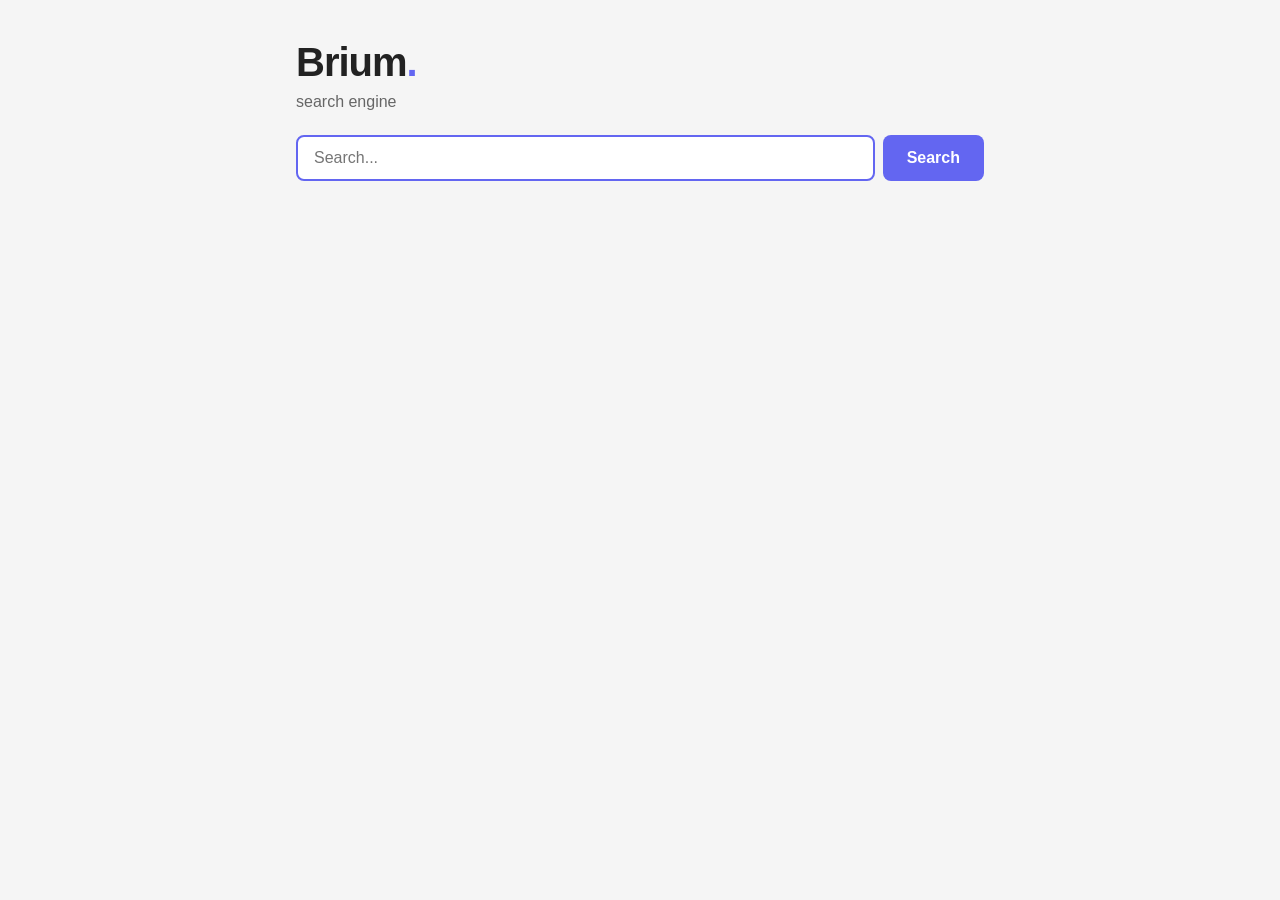
==== brium/api/static/index.html @ 6db6b261 "add search UI at /" ====
<!DOCTYPE html>
<html lang="en">
<head>
<meta charset="UTF-8">
<meta name="viewport" content="width=device-width, initial-scale=1">
<title>Brium Search</title>
<style>
  * { margin: 0; padding: 0; box-sizing: border-box; }
  body { font-family: -apple-system, BlinkMacSystemFont, 'Segoe UI', Roboto, sans-serif; background: #f5f5f5; color: #222; }
  .container { max-width: 720px; margin: 0 auto; padding: 40px 16px; }
  .logo { font-size: 2.5rem; font-weight: 700; letter-spacing: -1px; margin-bottom: 8px; }
  .logo span { color: #6366f1; }
  .sub { color: #666; margin-bottom: 24px; }
  form { display: flex; gap: 8px; margin-bottom: 32px; }
  input[type=text] { flex: 1; padding: 12px 16px; font-size: 1rem; border: 2px solid #ddd; border-radius: 8px; outline: none; }
  input[type=text]:focus { border-color: #6366f1; }
  button { padding: 12px 24px; font-size: 1rem; background: #6366f1; color: #fff; border: none; border-radius: 8px; cursor: pointer; font-weight: 600; }
  button:hover { background: #4f46e5; }
  .stats { font-size: 0.85rem; color: #888; margin-bottom: 16px; }
  .result { background: #fff; padding: 16px; border-radius: 8px; margin-bottom: 12px; box-shadow: 0 1px 3px rgba(0,0,0,.08); }
  .result .title { font-size: 1.05rem; font-weight: 600; color: #6366f1; }
  .result .url { font-size: 0.8rem; color: #16a34a; margin: 2px 0 4px; }
  .result .score { font-size: 0.75rem; color: #999; }
  .empty { text-align: center; padding: 40px; color: #999; }
  .error { color: #dc2626; text-align: center; padding: 20px; }
</style>
</head>
<body>
<div class="container">
  <div class="logo">Brium<span>.</span></div>
  <div class="sub">search engine</div>
  <form id="searchForm">
    <input type="text" id="q" name="q" placeholder="Search..." autofocus>
    <button type="submit">Search</button>
  </form>
  <div id="stats" class="stats"></div>
  <div id="results"></div>
</div>
<script>
const form = document.getElementById('searchForm');
const qInput = document.getElementById('q');
const resultsDiv = document.getElementById('results');
const statsDiv = document.getElementById('stats');

form.addEventListener('submit', async (e) => {
  e.preventDefault();
  const q = qInput.value.trim();
  if (!q) return;
  resultsDiv.innerHTML = '<div class="empty">Searching...</div>';
  statsDiv.textContent = '';
  try {
    const res = await fetch(`/search?q=${encodeURIComponent(q)}&top_k=20`);
    const data = await res.json();
    if (!res.ok) { resultsDiv.innerHTML = `<div class="error">${data.error || 'Error'}</div>`; return; }
    if (data.results.length === 0) {
      resultsDiv.innerHTML = '<div class="empty">No results found</div>';
      statsDiv.textContent = '0 results';
      return;
    }
    statsDiv.textContent = `${data.total} results for "${data.query}"`;
    resultsDiv.innerHTML = data.results.map(r => `
      <div class="result">
        <div class="title"><a href="${r.url}" target="_blank">${r.title || r.url}</a></div>
        <div class="url">${r.url}</div>
        <div class="score">score: ${r.score.toFixed(4)}</div>
      </div>
    `).join('');
  } catch (err) {
    resultsDiv.innerHTML = `<div class="error">Request failed: ${err.message}</div>`;
  }
});

// Run initial query from URL param
const urlParams = new URLSearchParams(window.location.search);
const initialQ = urlParams.get('q');
if (initialQ) { qInput.value = initialQ; form.dispatchEvent(new Event('submit')); }
</script>
</body>
</html>
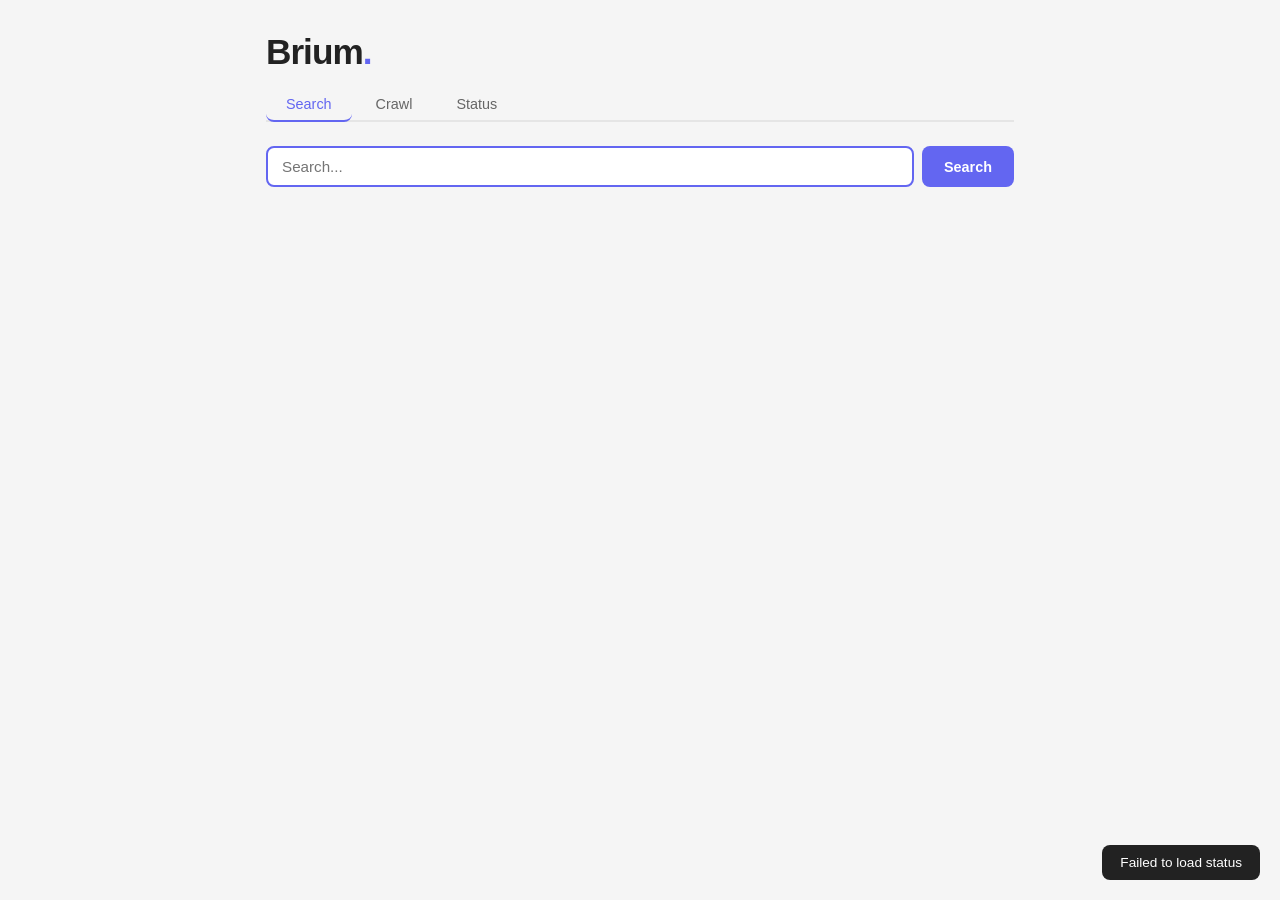
==== commit a9f034ed: "complete UI: search + crawl + status tabs, fix sqlite thread safety" ====
--- a/brium/api/static/index.html
+++ b/brium/api/static/index.html
@@ -7,73 +7,183 @@
 <style>
   * { margin: 0; padding: 0; box-sizing: border-box; }
   body { font-family: -apple-system, BlinkMacSystemFont, 'Segoe UI', Roboto, sans-serif; background: #f5f5f5; color: #222; }
-  .container { max-width: 720px; margin: 0 auto; padding: 40px 16px; }
-  .logo { font-size: 2.5rem; font-weight: 700; letter-spacing: -1px; margin-bottom: 8px; }
+  .container { max-width: 780px; margin: 0 auto; padding: 32px 16px; }
+  .logo { font-size: 2.2rem; font-weight: 700; letter-spacing: -1px; }
   .logo span { color: #6366f1; }
-  .sub { color: #666; margin-bottom: 24px; }
-  form { display: flex; gap: 8px; margin-bottom: 32px; }
-  input[type=text] { flex: 1; padding: 12px 16px; font-size: 1rem; border: 2px solid #ddd; border-radius: 8px; outline: none; }
-  input[type=text]:focus { border-color: #6366f1; }
-  button { padding: 12px 24px; font-size: 1rem; background: #6366f1; color: #fff; border: none; border-radius: 8px; cursor: pointer; font-weight: 600; }
+  .tabs { display: flex; gap: 4px; margin: 16px 0 24px; border-bottom: 2px solid #e5e5e5; }
+  .tab { padding: 8px 20px; cursor: pointer; border: none; background: none; font-size: 0.9rem; color: #666; border-bottom: 2px solid transparent; margin-bottom: -2px; font-weight: 500; }
+  .tab.active { color: #6366f1; border-bottom-color: #6366f1; }
+  .panel { display: none; }
+  .panel.active { display: block; }
+  input[type=text], input[type=number] { width: 100%; padding: 10px 14px; font-size: 0.95rem; border: 2px solid #ddd; border-radius: 8px; outline: none; }
+  input[type=text]:focus, input[type=number]:focus { border-color: #6366f1; }
+  button { padding: 10px 22px; font-size: 0.9rem; background: #6366f1; color: #fff; border: none; border-radius: 8px; cursor: pointer; font-weight: 600; }
   button:hover { background: #4f46e5; }
-  .stats { font-size: 0.85rem; color: #888; margin-bottom: 16px; }
-  .result { background: #fff; padding: 16px; border-radius: 8px; margin-bottom: 12px; box-shadow: 0 1px 3px rgba(0,0,0,.08); }
-  .result .title { font-size: 1.05rem; font-weight: 600; color: #6366f1; }
+  button:disabled { opacity: .5; cursor: not-allowed; }
+  .search-row { display: flex; gap: 8px; }
+  .search-row input { flex: 1; }
+  .stats { font-size: 0.85rem; color: #888; margin-bottom: 12px; }
+  .result { background: #fff; padding: 14px 16px; border-radius: 8px; margin-bottom: 10px; box-shadow: 0 1px 3px rgba(0,0,0,.07); }
+  .result .title { font-size: 1rem; font-weight: 600; color: #6366f1; }
   .result .url { font-size: 0.8rem; color: #16a34a; margin: 2px 0 4px; }
   .result .score { font-size: 0.75rem; color: #999; }
-  .empty { text-align: center; padding: 40px; color: #999; }
+  .empty, .info { text-align: center; padding: 40px 20px; color: #999; }
   .error { color: #dc2626; text-align: center; padding: 20px; }
+  .card { background: #fff; padding: 20px; border-radius: 10px; box-shadow: 0 1px 3px rgba(0,0,0,.07); margin-bottom: 16px; }
+  .card h3 { font-size: 1rem; margin-bottom: 12px; color: #444; }
+  .card label { display: block; font-size: 0.85rem; color: #666; margin-bottom: 4px; }
+  .card .field { margin-bottom: 12px; }
+  .stat-grid { display: grid; grid-template-columns: 1fr 1fr; gap: 12px; }
+  .stat-box { background: #f8f8ff; padding: 14px; border-radius: 8px; text-align: center; }
+  .stat-box .val { font-size: 1.6rem; font-weight: 700; color: #6366f1; }
+  .stat-box .label { font-size: 0.8rem; color: #888; margin-top: 2px; }
+  .toast { position: fixed; bottom: 20px; right: 20px; background: #222; color: #fff; padding: 10px 18px; border-radius: 8px; font-size: 0.85rem; opacity: 0; transition: opacity .3s; pointer-events: none; }
+  .toast.show { opacity: 1; }
+  .crawl-progress { margin-top: 10px; font-size: 0.85rem; color: #666; }
+  .crawl-progress .bar { height: 6px; background: #e5e5e5; border-radius: 3px; margin-top: 6px; overflow: hidden; }
+  .crawl-progress .bar-fill { height: 100%; background: #6366f1; border-radius: 3px; width: 0%; transition: width .5s; }
 </style>
 </head>
 <body>
 <div class="container">
   <div class="logo">Brium<span>.</span></div>
-  <div class="sub">search engine</div>
-  <form id="searchForm">
-    <input type="text" id="q" name="q" placeholder="Search..." autofocus>
-    <button type="submit">Search</button>
-  </form>
-  <div id="stats" class="stats"></div>
-  <div id="results"></div>
+
+  <div class="tabs">
+    <button class="tab active" data-panel="search">Search</button>
+    <button class="tab" data-panel="crawl">Crawl</button>
+    <button class="tab" data-panel="status">Status</button>
+  </div>
+
+  <div id="panel-search" class="panel active">
+    <form id="searchForm" class="search-row">
+      <input type="text" id="q" placeholder="Search..." autofocus>
+      <button type="submit">Search</button>
+    </form>
+    <div id="stats" class="stats"></div>
+    <div id="results"></div>
+  </div>
+
+  <div id="panel-crawl" class="panel">
+    <div class="card">
+      <h3>Start a Crawl</h3>
+      <div class="field">
+        <label>Seed URLs (one per line)</label>
+        <textarea id="seeds" rows="4" style="width:100%;padding:10px 14px;font-size:.9rem;border:2px solid #ddd;border-radius:8px;outline:none;resize:vertical;font-family:inherit">https://example.com</textarea>
+      </div>
+      <div class="field">
+        <label>Max pages</label>
+        <input type="number" id="maxPages" value="50" min="1" style="width:120px">
+      </div>
+      <button id="crawlBtn">Start Crawl</button>
+      <div id="crawlProgress" class="crawl-progress" style="display:none">
+        <div id="crawlStatus">Crawling...</div>
+        <div class="bar"><div id="crawlBar" class="bar-fill"></div></div>
+      </div>
+    </div>
+  </div>
+
+  <div id="panel-status" class="panel">
+    <div class="card">
+      <div class="stat-grid">
+        <div class="stat-box"><div class="val" id="statDocs">0</div><div class="label">Docs Indexed</div></div>
+        <div class="stat-box"><div class="val" id="statTerms">0</div><div class="label">Total Tokens</div></div>
+        <div class="stat-box"><div class="val" id="statCrawl">Idle</div><div class="label">Crawl Status</div></div>
+        <div class="stat-box"><div class="val" id="statPages">0</div><div class="label">Pages Crawled</div></div>
+      </div>
+      <button id="refreshStatus" style="margin-top:14px;width:100%">Refresh</button>
+    </div>
+  </div>
 </div>
+<div id="toast" class="toast"></div>
+
 <script>
-const form = document.getElementById('searchForm');
-const qInput = document.getElementById('q');
-const resultsDiv = document.getElementById('results');
-const statsDiv = document.getElementById('stats');
+// --- Tab switching ---
+document.querySelectorAll('.tab').forEach(tab => {
+  tab.addEventListener('click', () => {
+    document.querySelectorAll('.tab').forEach(t => t.classList.remove('active'));
+    document.querySelectorAll('.panel').forEach(p => p.classList.remove('active'));
+    tab.classList.add('active');
+    document.getElementById('panel-' + tab.dataset.panel).classList.add('active');
+  });
+});
 
-form.addEventListener('submit', async (e) => {
+// --- Toast ---
+function toast(msg) {
+  const el = document.getElementById('toast');
+  el.textContent = msg; el.classList.add('show');
+  setTimeout(() => el.classList.remove('show'), 3000);
+}
+
+// --- Search ---
+document.getElementById('searchForm').addEventListener('submit', async (e) => {
   e.preventDefault();
-  const q = qInput.value.trim();
+  const q = document.getElementById('q').value.trim();
   if (!q) return;
-  resultsDiv.innerHTML = '<div class="empty">Searching...</div>';
+  const resDiv = document.getElementById('results');
+  const statsDiv = document.getElementById('stats');
+  resDiv.innerHTML = '<div class="empty">Searching...</div>';
   statsDiv.textContent = '';
   try {
     const res = await fetch(`/search?q=${encodeURIComponent(q)}&top_k=20`);
     const data = await res.json();
-    if (!res.ok) { resultsDiv.innerHTML = `<div class="error">${data.error || 'Error'}</div>`; return; }
-    if (data.results.length === 0) {
-      resultsDiv.innerHTML = '<div class="empty">No results found</div>';
-      statsDiv.textContent = '0 results';
-      return;
-    }
+    if (!res.ok) { resDiv.innerHTML = `<div class="error">${data.error || 'Error'}</div>`; return; }
+    if (data.results.length === 0) { resDiv.innerHTML = '<div class="empty">No results</div>'; statsDiv.textContent = '0 results'; return; }
     statsDiv.textContent = `${data.total} results for "${data.query}"`;
-    resultsDiv.innerHTML = data.results.map(r => `
-      <div class="result">
-        <div class="title"><a href="${r.url}" target="_blank">${r.title || r.url}</a></div>
-        <div class="url">${r.url}</div>
-        <div class="score">score: ${r.score.toFixed(4)}</div>
-      </div>
-    `).join('');
-  } catch (err) {
-    resultsDiv.innerHTML = `<div class="error">Request failed: ${err.message}</div>`;
-  }
+    resDiv.innerHTML = data.results.map(r =>
+      `<div class="result"><div class="title"><a href="${r.url}" target="_blank">${r.title || r.url}</a></div><div class="url">${r.url}</div><div class="score">score: ${r.score.toFixed(4)}</div></div>`
+    ).join('');
+  } catch (err) { resDiv.innerHTML = `<div class="error">Request failed: ${err.message}</div>`; }
 });
 
-// Run initial query from URL param
+// --- Crawl ---
+document.getElementById('crawlBtn').addEventListener('click', async () => {
+  const seeds = document.getElementById('seeds').value.trim().split('\n').filter(Boolean);
+  const maxPages = parseInt(document.getElementById('maxPages').value) || 50;
+  const btn = document.getElementById('crawlBtn');
+  const prog = document.getElementById('crawlProgress');
+  const statusEl = document.getElementById('crawlStatus');
+  const bar = document.getElementById('crawlBar');
+  btn.disabled = true; prog.style.display = 'block'; statusEl.textContent = 'Starting crawl...'; bar.style.width = '0%';
+  try {
+    const res = await fetch('/crawl', { method: 'POST', headers: {'Content-Type':'application/json'}, body: JSON.stringify({ seeds, max_pages: maxPages }) });
+    const data = await res.json();
+    if (!res.ok) { toast('Crawl error: ' + (data.error || '')); btn.disabled = false; return; }
+    toast('Crawl started');
+    // Poll status
+    const poll = setInterval(async () => {
+      const sr = await fetch('/status');
+      const s = await sr.json();
+      const pct = maxPages > 0 ? Math.min(100, (s.crawl_pages / maxPages) * 100) : 0;
+      bar.style.width = pct + '%';
+      statusEl.textContent = s.crawl_running ? `Crawling... ${s.crawl_pages} pages` : `Done — ${s.crawl_pages} pages`;
+      if (!s.crawl_running) { clearInterval(poll); btn.disabled = false; prog.style.display = 'none'; toast('Crawl finished'); }
+    }, 2000);
+  } catch (err) { toast('Crawl failed: ' + err.message); btn.disabled = false; }
+});
+
+// --- Status ---
+async function refreshStatus() {
+  try {
+    const res = await fetch('/status');
+    const data = await res.json();
+    document.getElementById('statDocs').textContent = data.docs_indexed;
+    document.getElementById('statTerms').textContent = data.total_terms < 1000 ? data.total_terms : (data.total_terms/1000).toFixed(1) + 'k';
+    document.getElementById('statCrawl').textContent = data.crawl_running ? 'Running' : 'Idle';
+    document.getElementById('statPages').textContent = data.crawl_pages;
+  } catch { toast('Failed to load status'); }
+}
+document.getElementById('refreshStatus').addEventListener('click', refreshStatus);
+
+// Auto-refresh status on tab switch
+document.querySelector('[data-panel="status"]').addEventListener('click', refreshStatus);
+
+// Initial query from URL
 const urlParams = new URLSearchParams(window.location.search);
 const initialQ = urlParams.get('q');
-if (initialQ) { qInput.value = initialQ; form.dispatchEvent(new Event('submit')); }
+if (initialQ) { document.getElementById('q').value = initialQ; document.getElementById('searchForm').dispatchEvent(new Event('submit')); }
+
+// Load status on first visit
+setTimeout(refreshStatus, 500);
 </script>
 </body>
 </html>
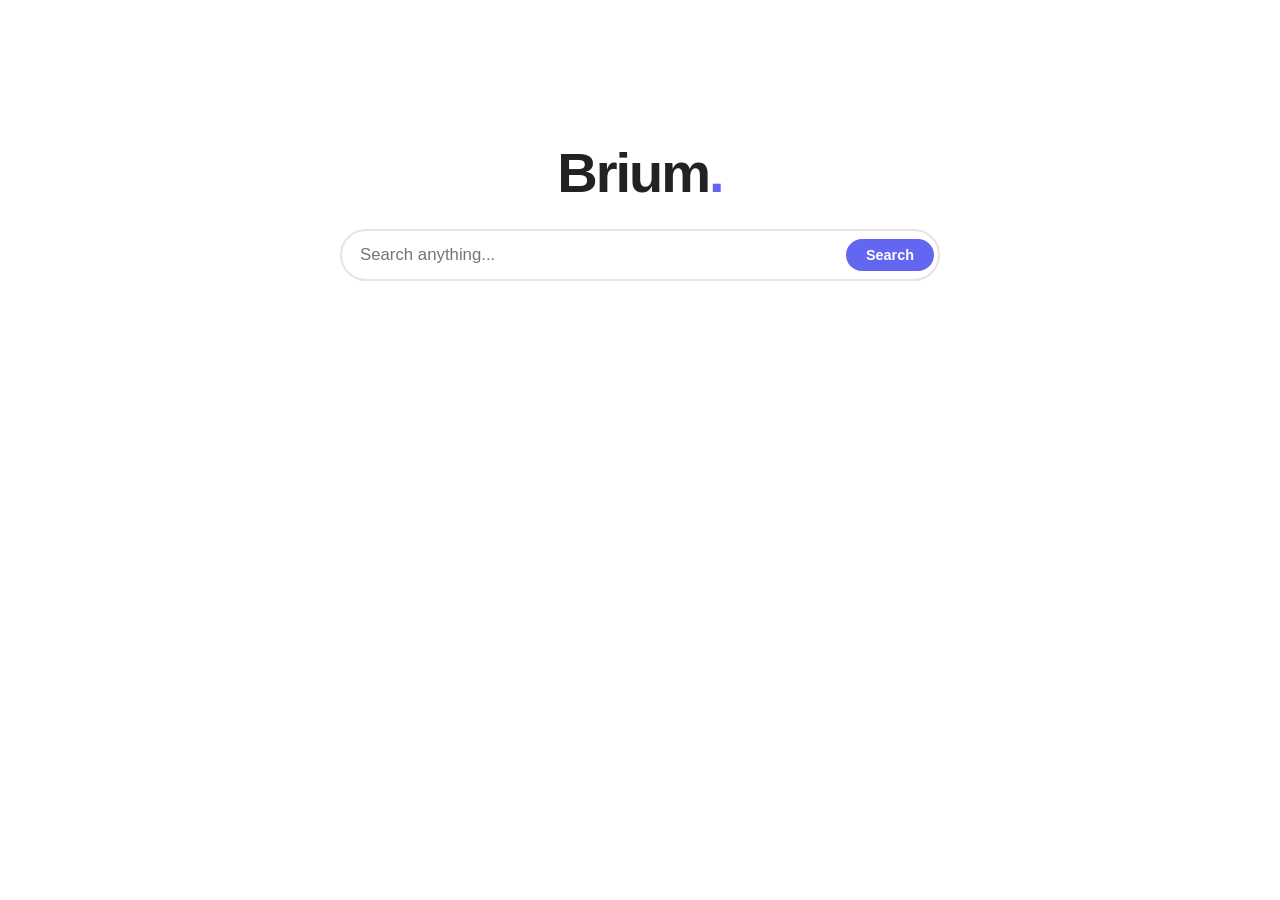
==== commit ead93d19: "phase1: auto-crawl on miss, BM25+title+authority+freshness ranking, minimal UI" ====
--- a/brium/api/static/index.html
+++ b/brium/api/static/index.html
@@ -3,187 +3,105 @@
 <head>
 <meta charset="UTF-8">
 <meta name="viewport" content="width=device-width, initial-scale=1">
-<title>Brium Search</title>
+<title>Brium</title>
 <style>
   * { margin: 0; padding: 0; box-sizing: border-box; }
-  body { font-family: -apple-system, BlinkMacSystemFont, 'Segoe UI', Roboto, sans-serif; background: #f5f5f5; color: #222; }
-  .container { max-width: 780px; margin: 0 auto; padding: 32px 16px; }
-  .logo { font-size: 2.2rem; font-weight: 700; letter-spacing: -1px; }
+  body { font-family: -apple-system, BlinkMacSystemFont, 'Segoe UI', Roboto, sans-serif; background: #fff; color: #222; }
+  .hero { text-align: center; padding: 140px 16px 40px; transition: padding .3s; }
+  .hero.has-results { padding: 40px 16px 20px; }
+  .logo { font-size: 3.5rem; font-weight: 700; letter-spacing: -2px; }
   .logo span { color: #6366f1; }
-  .tabs { display: flex; gap: 4px; margin: 16px 0 24px; border-bottom: 2px solid #e5e5e5; }
-  .tab { padding: 8px 20px; cursor: pointer; border: none; background: none; font-size: 0.9rem; color: #666; border-bottom: 2px solid transparent; margin-bottom: -2px; font-weight: 500; }
-  .tab.active { color: #6366f1; border-bottom-color: #6366f1; }
-  .panel { display: none; }
-  .panel.active { display: block; }
-  input[type=text], input[type=number] { width: 100%; padding: 10px 14px; font-size: 0.95rem; border: 2px solid #ddd; border-radius: 8px; outline: none; }
-  input[type=text]:focus, input[type=number]:focus { border-color: #6366f1; }
-  button { padding: 10px 22px; font-size: 0.9rem; background: #6366f1; color: #fff; border: none; border-radius: 8px; cursor: pointer; font-weight: 600; }
-  button:hover { background: #4f46e5; }
-  button:disabled { opacity: .5; cursor: not-allowed; }
-  .search-row { display: flex; gap: 8px; }
-  .search-row input { flex: 1; }
-  .stats { font-size: 0.85rem; color: #888; margin-bottom: 12px; }
-  .result { background: #fff; padding: 14px 16px; border-radius: 8px; margin-bottom: 10px; box-shadow: 0 1px 3px rgba(0,0,0,.07); }
-  .result .title { font-size: 1rem; font-weight: 600; color: #6366f1; }
-  .result .url { font-size: 0.8rem; color: #16a34a; margin: 2px 0 4px; }
-  .result .score { font-size: 0.75rem; color: #999; }
-  .empty, .info { text-align: center; padding: 40px 20px; color: #999; }
-  .error { color: #dc2626; text-align: center; padding: 20px; }
-  .card { background: #fff; padding: 20px; border-radius: 10px; box-shadow: 0 1px 3px rgba(0,0,0,.07); margin-bottom: 16px; }
-  .card h3 { font-size: 1rem; margin-bottom: 12px; color: #444; }
-  .card label { display: block; font-size: 0.85rem; color: #666; margin-bottom: 4px; }
-  .card .field { margin-bottom: 12px; }
-  .stat-grid { display: grid; grid-template-columns: 1fr 1fr; gap: 12px; }
-  .stat-box { background: #f8f8ff; padding: 14px; border-radius: 8px; text-align: center; }
-  .stat-box .val { font-size: 1.6rem; font-weight: 700; color: #6366f1; }
-  .stat-box .label { font-size: 0.8rem; color: #888; margin-top: 2px; }
-  .toast { position: fixed; bottom: 20px; right: 20px; background: #222; color: #fff; padding: 10px 18px; border-radius: 8px; font-size: 0.85rem; opacity: 0; transition: opacity .3s; pointer-events: none; }
-  .toast.show { opacity: 1; }
-  .crawl-progress { margin-top: 10px; font-size: 0.85rem; color: #666; }
-  .crawl-progress .bar { height: 6px; background: #e5e5e5; border-radius: 3px; margin-top: 6px; overflow: hidden; }
-  .crawl-progress .bar-fill { height: 100%; background: #6366f1; border-radius: 3px; width: 0%; transition: width .5s; }
+  .search-wrap { max-width: 600px; margin: 24px auto 0; position: relative; }
+  .search-wrap input { width: 100%; padding: 14px 18px; font-size: 1.05rem; border: 2px solid #e5e5e5; border-radius: 28px; outline: none; transition: box-shadow .2s; }
+  .search-wrap input:focus { border-color: #6366f1; box-shadow: 0 1px 6px rgba(99,102,241,.2); }
+  .search-wrap button { position: absolute; right: 6px; top: 50%; transform: translateY(-50%); padding: 8px 20px; background: #6366f1; color: #fff; border: none; border-radius: 24px; cursor: pointer; font-weight: 600; font-size: .9rem; }
+  .search-wrap button:hover { background: #4f46e5; }
+  .results { max-width: 680px; margin: 0 auto; padding: 0 16px 40px; }
+  .result { padding: 16px 0; border-bottom: 1px solid #f0f0f0; }
+  .result .url { font-size: .82rem; color: #16a34a; margin-bottom: 2px; }
+  .result .title { font-size: 1.05rem; font-weight: 500; }
+  .result .title a { color: #6366f1; text-decoration: none; }
+  .result .title a:hover { text-decoration: underline; }
+  .result .snippet { font-size: .88rem; color: #555; margin-top: 4px; line-height: 1.4; }
+  .result .meta { font-size: .75rem; color: #999; margin-top: 4px; }
+  .empty { text-align: center; padding: 60px 16px; color: #999; font-size: .95rem; }
+  .empty .hint { font-size: .82rem; margin-top: 8px; color: #bbb; }
+  .crawling { position: fixed; bottom: 16px; left: 50%; transform: translateX(-50%); background: #f0f0ff; color: #6366f1; padding: 8px 18px; border-radius: 20px; font-size: .82rem; font-weight: 500; display: none; }
 </style>
 </head>
 <body>
-<div class="container">
+<div class="hero" id="hero">
   <div class="logo">Brium<span>.</span></div>
-
-  <div class="tabs">
-    <button class="tab active" data-panel="search">Search</button>
-    <button class="tab" data-panel="crawl">Crawl</button>
-    <button class="tab" data-panel="status">Status</button>
-  </div>
-
-  <div id="panel-search" class="panel active">
-    <form id="searchForm" class="search-row">
-      <input type="text" id="q" placeholder="Search..." autofocus>
+  <div class="search-wrap">
+    <form id="f" autocomplete="off">
+      <input type="text" id="q" name="q" placeholder="Search anything...">
       <button type="submit">Search</button>
     </form>
-    <div id="stats" class="stats"></div>
-    <div id="results"></div>
-  </div>
-
-  <div id="panel-crawl" class="panel">
-    <div class="card">
-      <h3>Start a Crawl</h3>
-      <div class="field">
-        <label>Seed URLs (one per line)</label>
-        <textarea id="seeds" rows="4" style="width:100%;padding:10px 14px;font-size:.9rem;border:2px solid #ddd;border-radius:8px;outline:none;resize:vertical;font-family:inherit">https://example.com</textarea>
-      </div>
-      <div class="field">
-        <label>Max pages</label>
-        <input type="number" id="maxPages" value="50" min="1" style="width:120px">
-      </div>
-      <button id="crawlBtn">Start Crawl</button>
-      <div id="crawlProgress" class="crawl-progress" style="display:none">
-        <div id="crawlStatus">Crawling...</div>
-        <div class="bar"><div id="crawlBar" class="bar-fill"></div></div>
-      </div>
-    </div>
-  </div>
-
-  <div id="panel-status" class="panel">
-    <div class="card">
-      <div class="stat-grid">
-        <div class="stat-box"><div class="val" id="statDocs">0</div><div class="label">Docs Indexed</div></div>
-        <div class="stat-box"><div class="val" id="statTerms">0</div><div class="label">Total Tokens</div></div>
-        <div class="stat-box"><div class="val" id="statCrawl">Idle</div><div class="label">Crawl Status</div></div>
-        <div class="stat-box"><div class="val" id="statPages">0</div><div class="label">Pages Crawled</div></div>
-      </div>
-      <button id="refreshStatus" style="margin-top:14px;width:100%">Refresh</button>
-    </div>
   </div>
 </div>
-<div id="toast" class="toast"></div>
+<div class="results" id="results"></div>
+<div class="crawling" id="crawling">Crawling to find your answer…</div>
 
 <script>
-// --- Tab switching ---
-document.querySelectorAll('.tab').forEach(tab => {
-  tab.addEventListener('click', () => {
-    document.querySelectorAll('.tab').forEach(t => t.classList.remove('active'));
-    document.querySelectorAll('.panel').forEach(p => p.classList.remove('active'));
-    tab.classList.add('active');
-    document.getElementById('panel-' + tab.dataset.panel).classList.add('active');
-  });
+const f = document.getElementById('f');
+const q = document.getElementById('q');
+const r = document.getElementById('results');
+const hero = document.getElementById('hero');
+const crawling = document.getElementById('crawling');
+
+f.addEventListener('submit', async (e) => {
+  e.preventDefault();
+  const query = q.value.trim();
+  if (!query) return;
+  hero.classList.add('has-results');
+  r.innerHTML = '<div class="empty">Searching…</div>';
+  try {
+    const res = await fetch(`/search?q=${encodeURIComponent(query)}&top_k=20`);
+    const d = await res.json();
+    crawling.style.display = d.crawling ? 'block' : 'none';
+    if (!res.ok) { r.innerHTML = `<div class="empty">Error</div>`; return; }
+    if (d.results.length === 0) {
+      r.innerHTML = `<div class="empty">No results yet<div class="hint">Crawling the web for "${query}" — results will appear shortly</div></div>`;
+      _poll(query);
+      return;
+    }
+    r.innerHTML = d.results.map(item =>
+      `<div class="result">
+        <div class="url">${item.url}</div>
+        <div class="title"><a href="${item.url}" target="_blank">${item.title || item.url}</a></div>
+        <div class="snippet">${item.snippet || ''}</div>
+        <div class="meta">score ${item.score.toFixed(3)}</div>
+      </div>`
+    ).join('');
+    if (d.crawling) _poll(query);
+  } catch (err) { r.innerHTML = `<div class="empty">Request failed</div>`; }
 });
 
-// --- Toast ---
-function toast(msg) {
-  const el = document.getElementById('toast');
-  el.textContent = msg; el.classList.add('show');
-  setTimeout(() => el.classList.remove('show'), 3000);
+let pollTimer;
+function _poll(query) {
+  clearTimeout(pollTimer);
+  pollTimer = setTimeout(async () => {
+    const res = await fetch(`/search?q=${encodeURIComponent(query)}&top_k=20`);
+    const d = await res.json();
+    crawling.style.display = d.crawling ? 'block' : 'none';
+    if (d.results.length > 0) {
+      crawling.style.display = 'none';
+      r.innerHTML = d.results.map(item =>
+        `<div class="result">
+          <div class="url">${item.url}</div>
+          <div class="title"><a href="${item.url}" target="_blank">${item.title || item.url}</a></div>
+          <div class="meta">score ${item.score.toFixed(3)}</div>
+        </div>`
+      ).join('');
+      return;
+    }
+    _poll(query);
+  }, 3000);
 }
 
-// --- Search ---
-document.getElementById('searchForm').addEventListener('submit', async (e) => {
-  e.preventDefault();
-  const q = document.getElementById('q').value.trim();
-  if (!q) return;
-  const resDiv = document.getElementById('results');
-  const statsDiv = document.getElementById('stats');
-  resDiv.innerHTML = '<div class="empty">Searching...</div>';
-  statsDiv.textContent = '';
-  try {
-    const res = await fetch(`/search?q=${encodeURIComponent(q)}&top_k=20`);
-    const data = await res.json();
-    if (!res.ok) { resDiv.innerHTML = `<div class="error">${data.error || 'Error'}</div>`; return; }
-    if (data.results.length === 0) { resDiv.innerHTML = '<div class="empty">No results</div>'; statsDiv.textContent = '0 results'; return; }
-    statsDiv.textContent = `${data.total} results for "${data.query}"`;
-    resDiv.innerHTML = data.results.map(r =>
-      `<div class="result"><div class="title"><a href="${r.url}" target="_blank">${r.title || r.url}</a></div><div class="url">${r.url}</div><div class="score">score: ${r.score.toFixed(4)}</div></div>`
-    ).join('');
-  } catch (err) { resDiv.innerHTML = `<div class="error">Request failed: ${err.message}</div>`; }
-});
-
-// --- Crawl ---
-document.getElementById('crawlBtn').addEventListener('click', async () => {
-  const seeds = document.getElementById('seeds').value.trim().split('\n').filter(Boolean);
-  const maxPages = parseInt(document.getElementById('maxPages').value) || 50;
-  const btn = document.getElementById('crawlBtn');
-  const prog = document.getElementById('crawlProgress');
-  const statusEl = document.getElementById('crawlStatus');
-  const bar = document.getElementById('crawlBar');
-  btn.disabled = true; prog.style.display = 'block'; statusEl.textContent = 'Starting crawl...'; bar.style.width = '0%';
-  try {
-    const res = await fetch('/crawl', { method: 'POST', headers: {'Content-Type':'application/json'}, body: JSON.stringify({ seeds, max_pages: maxPages }) });
-    const data = await res.json();
-    if (!res.ok) { toast('Crawl error: ' + (data.error || '')); btn.disabled = false; return; }
-    toast('Crawl started');
-    // Poll status
-    const poll = setInterval(async () => {
-      const sr = await fetch('/status');
-      const s = await sr.json();
-      const pct = maxPages > 0 ? Math.min(100, (s.crawl_pages / maxPages) * 100) : 0;
-      bar.style.width = pct + '%';
-      statusEl.textContent = s.crawl_running ? `Crawling... ${s.crawl_pages} pages` : `Done — ${s.crawl_pages} pages`;
-      if (!s.crawl_running) { clearInterval(poll); btn.disabled = false; prog.style.display = 'none'; toast('Crawl finished'); }
-    }, 2000);
-  } catch (err) { toast('Crawl failed: ' + err.message); btn.disabled = false; }
-});
-
-// --- Status ---
-async function refreshStatus() {
-  try {
-    const res = await fetch('/status');
-    const data = await res.json();
-    document.getElementById('statDocs').textContent = data.docs_indexed;
-    document.getElementById('statTerms').textContent = data.total_terms < 1000 ? data.total_terms : (data.total_terms/1000).toFixed(1) + 'k';
-    document.getElementById('statCrawl').textContent = data.crawl_running ? 'Running' : 'Idle';
-    document.getElementById('statPages').textContent = data.crawl_pages;
-  } catch { toast('Failed to load status'); }
-}
-document.getElementById('refreshStatus').addEventListener('click', refreshStatus);
-
-// Auto-refresh status on tab switch
-document.querySelector('[data-panel="status"]').addEventListener('click', refreshStatus);
-
-// Initial query from URL
 const urlParams = new URLSearchParams(window.location.search);
 const initialQ = urlParams.get('q');
-if (initialQ) { document.getElementById('q').value = initialQ; document.getElementById('searchForm').dispatchEvent(new Event('submit')); }
-
-// Load status on first visit
-setTimeout(refreshStatus, 500);
+if (initialQ) { q.value = initialQ; f.dispatchEvent(new Event('submit')); }
 </script>
 </body>
 </html>
